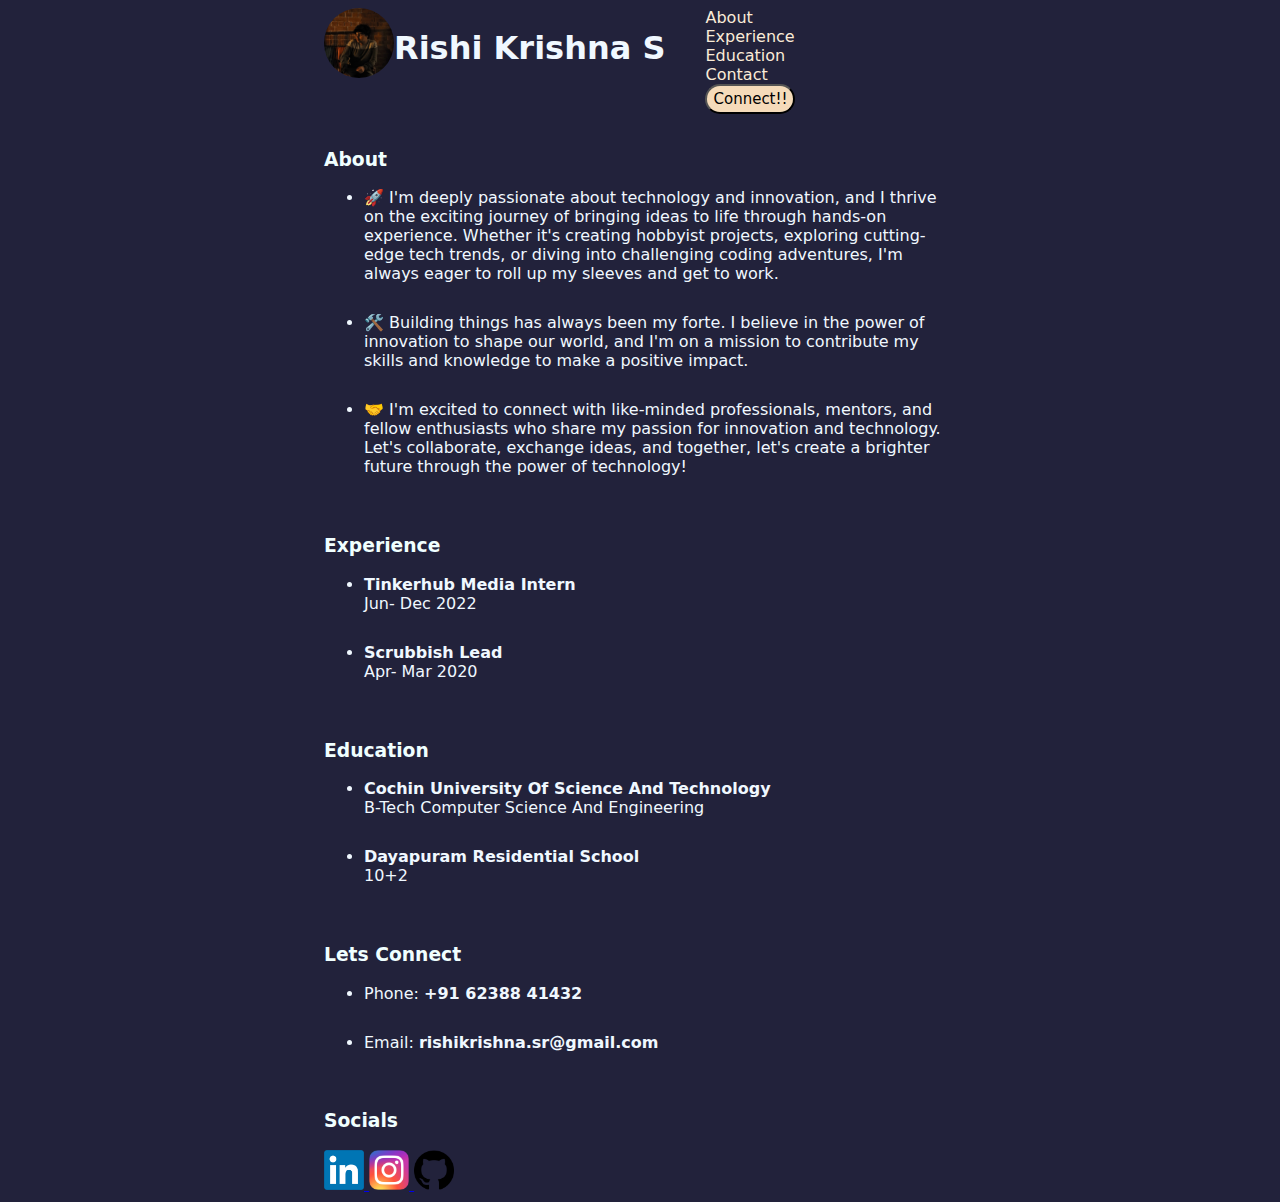
==== index.html @ a31efb54 "First Commit" ====
<!DOCTYPE html>
<html lang="en">
<head>
    <meta charset="UTF-8">
    <meta name="viewport" content="width=device-width, initial-scale=1.0">
    <link rel="stylesheet" href="style.css">
    <title>Portfolio</title>
</head>
<body class="mainBody">
    <div class="divStyle center">
        <img class="roundImage" src="images\20230122_150559-02 (1).jpeg" alt="" height="70px">
        <h1 class= "hugeHeading">Rishi Krishna S</h1>
        <!-- <h4 class="subHeading">Student at CUSAT SOE</h4> -->
        <ul class="HeaderStyle" type = none>
            <!-- we can use type = none or can use css to remove the default style of list -->
            <li>
                About
            </li>
            <li>
               Experience 
            </li>
            <li>
                Education
            </li>
            <li>
                Contact
            </li>
            <button class="buttonStyle">Connect!!</button>
        </ul>
    </div>
    <div class="center">
        

        <h3 class="subHeadingText">About</h3>
        <ul class="paraTextStyle">
            <li style="padding-bottom: 30px;">
                🚀 I'm deeply passionate about technology and innovation, and I thrive on the exciting journey of bringing ideas to life through hands-on experience. Whether it's creating hobbyist projects, exploring cutting-edge tech trends, or diving into challenging coding adventures, I'm always eager to roll up my sleeves and get to work.
            </li>
            
            <li style="padding-bottom: 30px;">
                🛠️ Building things has always been my forte. I believe in the power of innovation to shape our world, and I'm on a mission to contribute my skills and knowledge to make a positive impact.
            </li>
            <li>
                🤝 I'm excited to connect with like-minded professionals, mentors, and fellow enthusiasts who share my passion for innovation and technology. Let's collaborate, exchange ideas, and together, let's create a brighter future through the power of technology!
            </li>
        </ul>
        <!-- Experience -->
        <h3 class="subHeadingText" style="padding-top: 40px;">Experience</h3>
        <ul class="paraTextStyle">
            <li style="padding-bottom: 30px;">
                <div>
                    <b>Tinkerhub Media Intern</b>
                    <br>
                    Jun- Dec 2022
                </div>
            </li>
            <li>
                <div>
                    <b>Scrubbish Lead</b>
                    <br>
                    Apr- Mar 2020
                </div>
            </li>
            
        </ul>
        <!-- Education -->
        <h3 class="subHeadingText" style="padding-top: 40px;">Education</h3>
        <ul class="paraTextStyle">
            <li style="padding-bottom: 30px;">
                <div>
                    <b>Cochin University Of Science And Technology</b>
                    <br>
                    B-Tech Computer Science And Engineering
                </div>
            </li>
            <li >
                <div>
                    <b>Dayapuram Residential School </b>
                    <br>
                    10+2
                </div>
            </li>
            
        </ul>
        <!-- Connect -->
        <h3 class="subHeadingText" style="padding-top: 40px;">Lets Connect</h3>
        <ul class="paraTextStyle">
            <li style="padding-bottom: 30px;">
                <div>
                    Phone: <b>+91 62388 41432</b>
                </div>
            </li>
            <li >
                <div>
                    Email: <b>rishikrishna.sr@gmail.com</b>
                </div>
            </li>
            
        </ul>
        <!-- Socials -->
        <h3 class="subHeadingText" style="padding-top: 40px;">Socials</h3>
        <div>
            <a href="https://www.linkedin.com/in/rishi-krishna-s-137972233/">
                <img src="images\LinkedIn_logo_initials.png" alt="lknd in" height="40px">
            </a>
            <a href="https://www.instagram.com/beyond_rishi/">
                <img src="images\Instagram_logo_2016.svg.webp" alt="insta" height="40px">
            </a>
            <a href="https://github.com/Rishi-k-s">
                <img src="images\GitHub.png" alt="Github" height="40px">
            </a>
        </div>
    </div>
    
</body>
</html>
---- style.css ----
*{
    font-family: system-ui, -apple-system, BlinkMacSystemFont, 'Segoe UI', Roboto, Oxygen, Ubuntu, Cantarell, 'Open Sans', 'Helvetica Neue', sans-serif
}

.hugeHeading{
    color: aliceblue;
    margin-bottom: 0px;
} 

.subHeadingText{
    color: azure;
}

.paraTextStyle{
    color: aliceblue;
    font-size: 100%;
}

.mainBody{
    background-color: #22223b
}

.HeaderStyle{
    color: antiquewhite;
    margin-top: 0%;
}

.center {
    margin: auto;
    width: 50%;

}

.roundImage{
    border-radius: 50px;
    /* when the border radius is 50 x the squate becomes circle */
}

.listStyle{
    list-style: none;
}

.buttonStyle{
    background-color: rgb(245, 219, 186);
    font-size: 15px;
    border-radius: 20px;
    height: 30px;
    width: 90px;
}

.divStyle{
    display: flex;
}
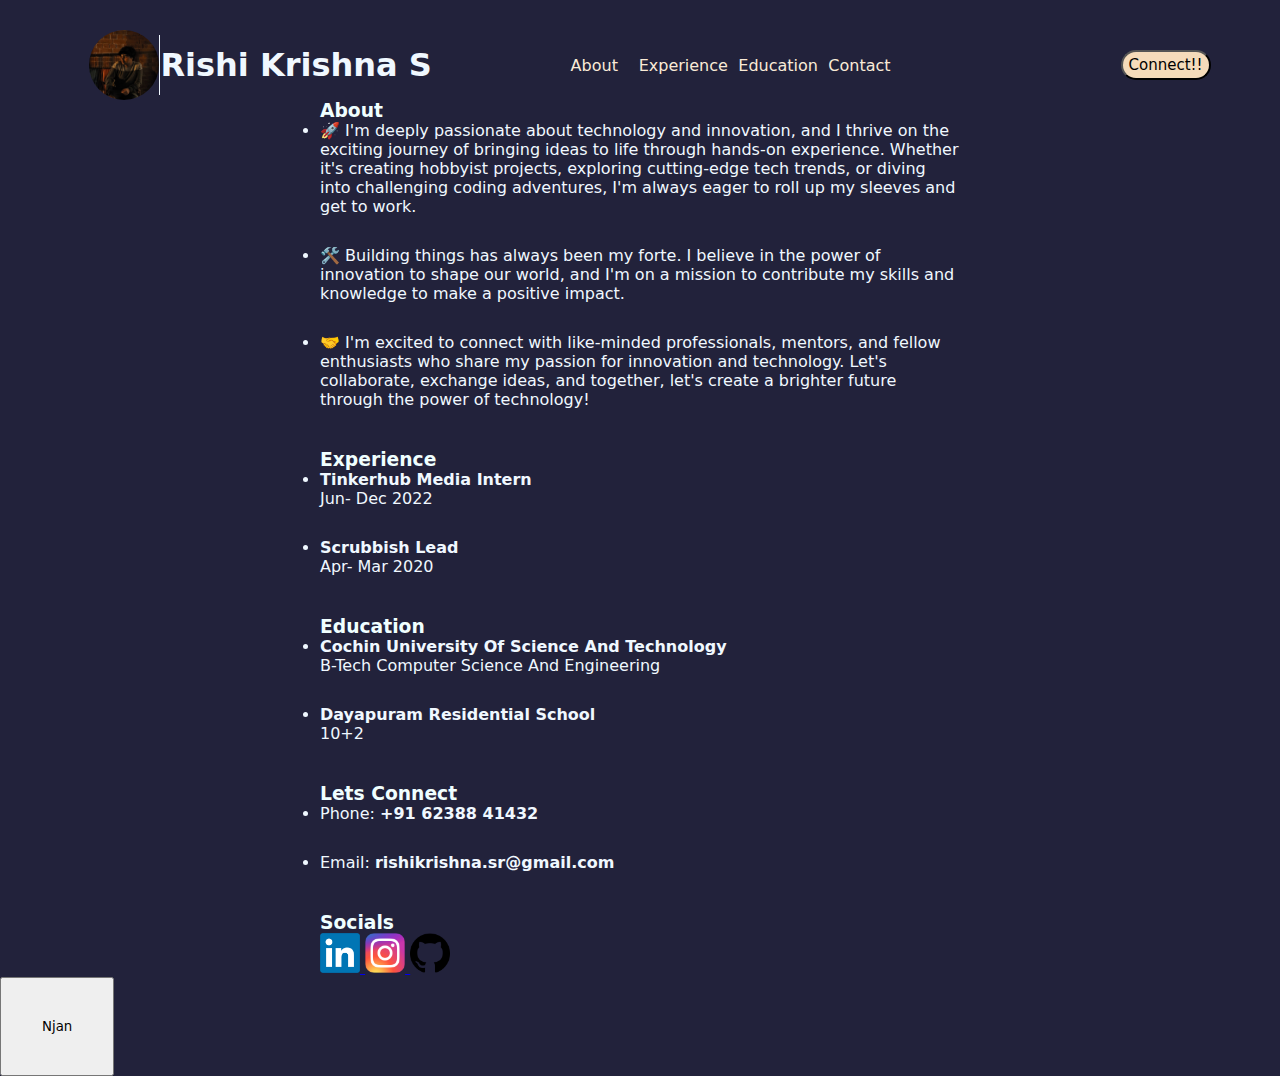
==== commit c9cff48e: "Added nav bar" ====
--- a/index.html
+++ b/index.html
@@ -7,26 +7,33 @@
     <title>Portfolio</title>
 </head>
 <body class="mainBody">
-    <div class="divStyle center">
-        <img class="roundImage" src="images\20230122_150559-02 (1).jpeg" alt="" height="70px">
-        <h1 class= "hugeHeading">Rishi Krishna S</h1>
-        <!-- <h4 class="subHeading">Student at CUSAT SOE</h4> -->
-        <ul class="HeaderStyle" type = none>
-            <!-- we can use type = none or can use css to remove the default style of list -->
-            <li>
-                About
-            </li>
-            <li>
-               Experience 
-            </li>
-            <li>
-                Education
-            </li>
-            <li>
-                Contact
-            </li>
+    <div class="headerDivStyle">
+        <div class="div123">
+            <img class="roundImage" src="images\20230122_150559-02 (1).jpeg" alt="" height="70px">
+            <div class="lineStyle"></div>
+            <h1 class= "hugeHeading">Rishi Krishna S</h1>
+        </div>
+        
+        <div class="div1234">
+            <!-- <h4 class="subHeading">Student at CUSAT SOE</h4> -->
+            <ul class="divStyle" type = none>
+                <!-- we can use type = none or can use css to remove the default style of list -->
+                <li>
+                    About
+                </li>
+                <li></li>
+                Experience 
+                </li>
+                <li>
+                    Education
+                </li>
+                <li>
+                    Contact
+                </li>
+            </ul>
             <button class="buttonStyle">Connect!!</button>
-        </ul>
+        </div>
+        
     </div>
     <div class="center">
         
@@ -111,6 +118,6 @@
             </a>
         </div>
     </div>
-    
+    <button class="testButton">Njan</button>
 </body>
 </html>--- a/style.css
+++ b/style.css
@@ -1,7 +1,9 @@
 
 
 *{
-    font-family: system-ui, -apple-system, BlinkMacSystemFont, 'Segoe UI', Roboto, Oxygen, Ubuntu, Cantarell, 'Open Sans', 'Helvetica Neue', sans-serif
+    font-family: system-ui, -apple-system, BlinkMacSystemFont, 'Segoe UI', Roboto, Oxygen, Ubuntu, Cantarell, 'Open Sans', 'Helvetica Neue', sans-serif;
+    margin: 0px;
+    padding: 0px;
 }
 
 .hugeHeading{
@@ -20,11 +22,6 @@
 
 .mainBody{
     background-color: #22223b
-}
-
-.HeaderStyle{
-    color: antiquewhite;
-    margin-top: 0%;
 }
 
 .center {
@@ -52,4 +49,45 @@
 
 .divStyle{
     display: flex;
-}+    color: antiquewhite;
+    justify-content: space-between;
+    width: 50%;
+}
+
+.lineStyle{
+    width: 1px;
+    background-color: aliceblue;
+    height: 60px;
+}
+
+.testButton{
+    padding: 40px;
+}
+
+.headerDivStyle{
+    display: flex;
+    justify-content: space-around;
+    align-items: center;
+    margin-top: 30px;
+}
+
+.div123{
+    display: flex;
+    margin-left: 20px;
+    align-items: center;
+}
+.div1234{
+    display: flex;
+    width: 50%;
+    justify-content: space-between;
+    align-items: center;
+}
+/* Can give multiple padding to a single padding thing
+syntax=> in cloack wise direction padding:Top Right Bottom Left
+ Margin and padding is very different 
+Margin is the object wrt to the whole page and to stand away from each elements
+Padding is for each element, ie if thrs a div with padding and 20px mari nilikula mean that 
+form the inside the div the thing moves 40 px fom it
+
+rem for a alternative for px
+*/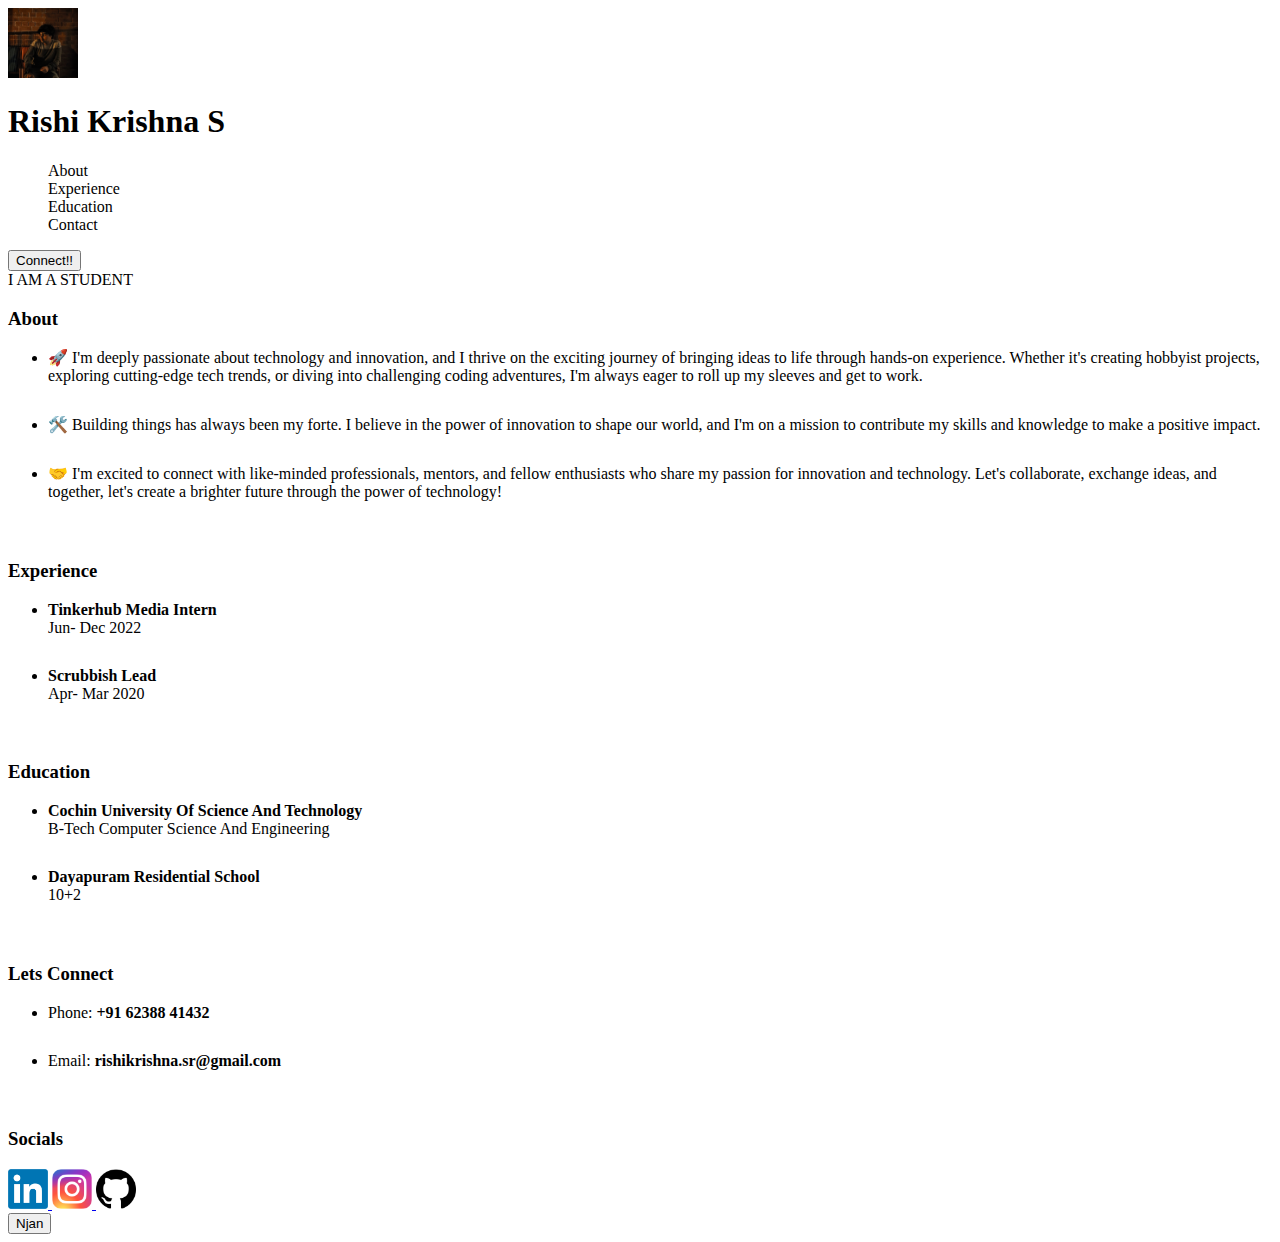
==== commit 128a1d7b: "Testing tailwind" ====
--- a/index.html
+++ b/index.html
@@ -3,7 +3,8 @@
 <head>
     <meta charset="UTF-8">
     <meta name="viewport" content="width=device-width, initial-scale=1.0">
-    <link rel="stylesheet" href="style.css">
+    <!-- <link rel="stylesheet" href="style.css"> -->
+    <link href="/dist/output.css" rel="stylesheet">
     <title>Portfolio</title>
 </head>
 <body class="mainBody">
@@ -34,6 +35,11 @@
             <button class="buttonStyle">Connect!!</button>
         </div>
         
+    </div>
+    <div>
+        <div class="hugeMainHeading">
+            I AM A STUDENT
+        </div>
     </div>
     <div class="center">
         
--- a/style.css
+++ b/style.css
@@ -2,8 +2,8 @@
 
 *{
     font-family: system-ui, -apple-system, BlinkMacSystemFont, 'Segoe UI', Roboto, Oxygen, Ubuntu, Cantarell, 'Open Sans', 'Helvetica Neue', sans-serif;
-    margin: 0px;
-    padding: 0px;
+    /* margin: 0px;
+    padding: 0px; */
 }
 
 .hugeHeading{
@@ -73,14 +73,21 @@
 
 .div123{
     display: flex;
-    margin-left: 20px;
+    margin: 20px;
+    /* justify-content: space-around; */
     align-items: center;
+    width: 50%;
 }
 .div1234{
     display: flex;
     width: 50%;
     justify-content: space-between;
     align-items: center;
+}
+
+hugeMainHeading{
+    text-align: left;
+    margin-left: ;
 }
 /* Can give multiple padding to a single padding thing
 syntax=> in cloack wise direction padding:Top Right Bottom Left
@@ -90,4 +97,5 @@
 form the inside the div the thing moves 40 px fom it
 
 rem for a alternative for px
+flex col 
 */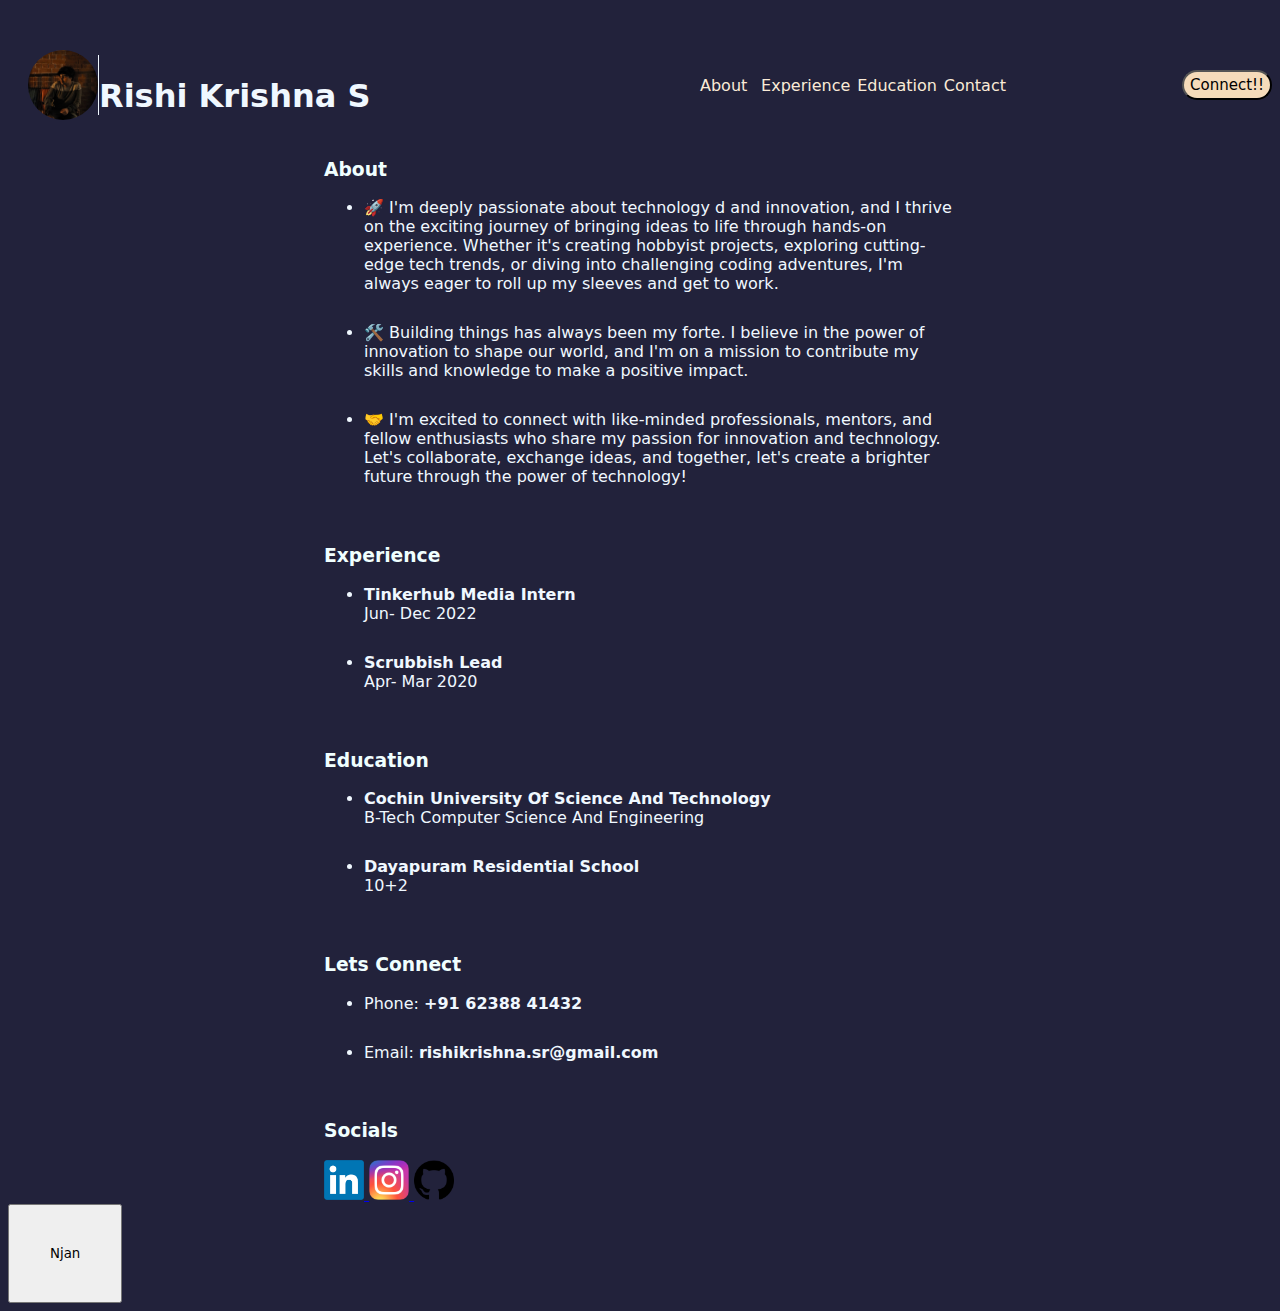
==== commit c19041e8: "added" ====
--- a/index.html
+++ b/index.html
@@ -3,8 +3,7 @@
 <head>
     <meta charset="UTF-8">
     <meta name="viewport" content="width=device-width, initial-scale=1.0">
-    <!-- <link rel="stylesheet" href="style.css"> -->
-    <link href="/dist/output.css" rel="stylesheet">
+    <link rel="stylesheet" href="style.css">
     <title>Portfolio</title>
 </head>
 <body class="mainBody">
@@ -36,18 +35,13 @@
         </div>
         
     </div>
-    <div>
-        <div class="hugeMainHeading">
-            I AM A STUDENT
-        </div>
-    </div>
     <div class="center">
         
 
         <h3 class="subHeadingText">About</h3>
         <ul class="paraTextStyle">
             <li style="padding-bottom: 30px;">
-                🚀 I'm deeply passionate about technology and innovation, and I thrive on the exciting journey of bringing ideas to life through hands-on experience. Whether it's creating hobbyist projects, exploring cutting-edge tech trends, or diving into challenging coding adventures, I'm always eager to roll up my sleeves and get to work.
+                🚀 I'm deeply passionate about technology <span>d</span> and innovation, and I thrive on the exciting journey of bringing ideas to life through hands-on experience. Whether it's creating hobbyist projects, exploring cutting-edge tech trends, or diving into challenging coding adventures, I'm always eager to roll up my sleeves and get to work.
             </li>
             
             <li style="padding-bottom: 30px;">
